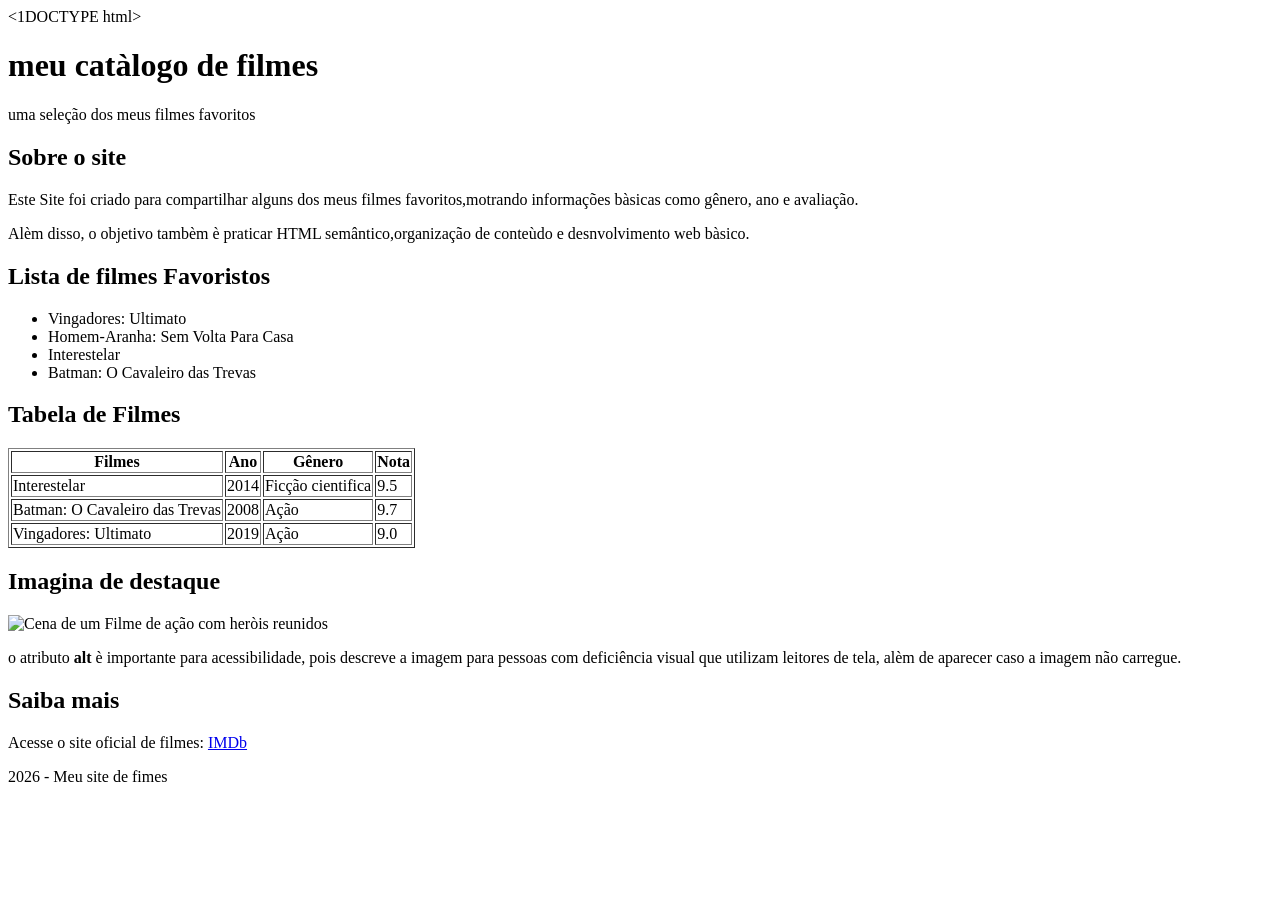
==== index.html @ 7e3cfceb "Adicionando o arquivo no github" ====
<1DOCTYPE html>
    <html lang="pt-BR">
    <head>
        <meta charset="UTF-8">
        <title>Catàlogo de filmes</title>
        <link rel="stylesheet" href="css/style.css">
    </head>
    
    <body>
    
        <header>
            <h1> meu catàlogo de filmes</h1>
            <p> uma seleção dos meus filmes favoritos</p>
        </header>
    
        <main>
    
            <section>
                <h2>Sobre o site</h2>
                <p> Este Site foi criado para compartilhar alguns dos meus filmes favoritos,motrando informações bàsicas como gênero, ano e avaliação.</p>
    
                <p>Alèm disso, o objetivo tambèm è praticar HTML semântico,organização de conteùdo e desnvolvimento web bàsico.</p>
            </section>
    
            <section>
                <h2>Lista de filmes Favoristos</h2>
    
                <ul>
                    <li>Vingadores: Ultimato</li>
                    <li>Homem-Aranha: Sem Volta Para Casa</li>
                    <li>Interestelar</li>
                    <li>Batman: O Cavaleiro das Trevas</li>
                </ul>
            </section>
    
            <section>
                <h2>Tabela de Filmes</h2>
    
                <Table border ="1">
                    <tr>
                        <th>Filmes</th>
                        <th>Ano</th>
                        <th>Gênero</th>
                        <th>Nota</th>
                    </tr>
    
                    <tr>
                        <td>Interestelar</td>
                        <td>2014</td>
                        <td>Ficção cientifica</td>
                        <td>9.5</td>
                    </tr>
    
                    <tr>
                        <td>Batman: O Cavaleiro das Trevas</td>
                        <td>2008</td>
                        <td>Ação</td>
                        <td>9.7</td>
                    </tr>
    
                    <tr>
                        <td>Vingadores: Ultimato</td>
                        <td>2019</td>
                        <td>Ação</td>
                        <td>9.0</td>
                    </tr>
                </Table>
            </section>
    
            <section>
                <h2>Imagina de destaque</h2>
                
                <img src="img/filme.jpg" alt="Cena de um Filme de ação com heròis reunidos">
                
                <p>
                    o atributo <strong>alt</strong> è importante para acessibilidade,
                    pois descreve a imagem para pessoas com deficiência visual
                    que utilizam leitores de tela, alèm de aparecer caso a imagem não carregue.
                </p>
            </section>
    
            <section>
                <h2>Saiba mais</h2>
    
                <p>
                    Acesse o site oficial de filmes:
                    <a href="https://www.imdb.com" target="_blank">
                        IMDb
                    </a>
                </p>
            </section>
    
        </main>
    
        <footer>
            <p>2026 - Meu site de fimes</p>
        </footer>
    
    </body>
    </html>
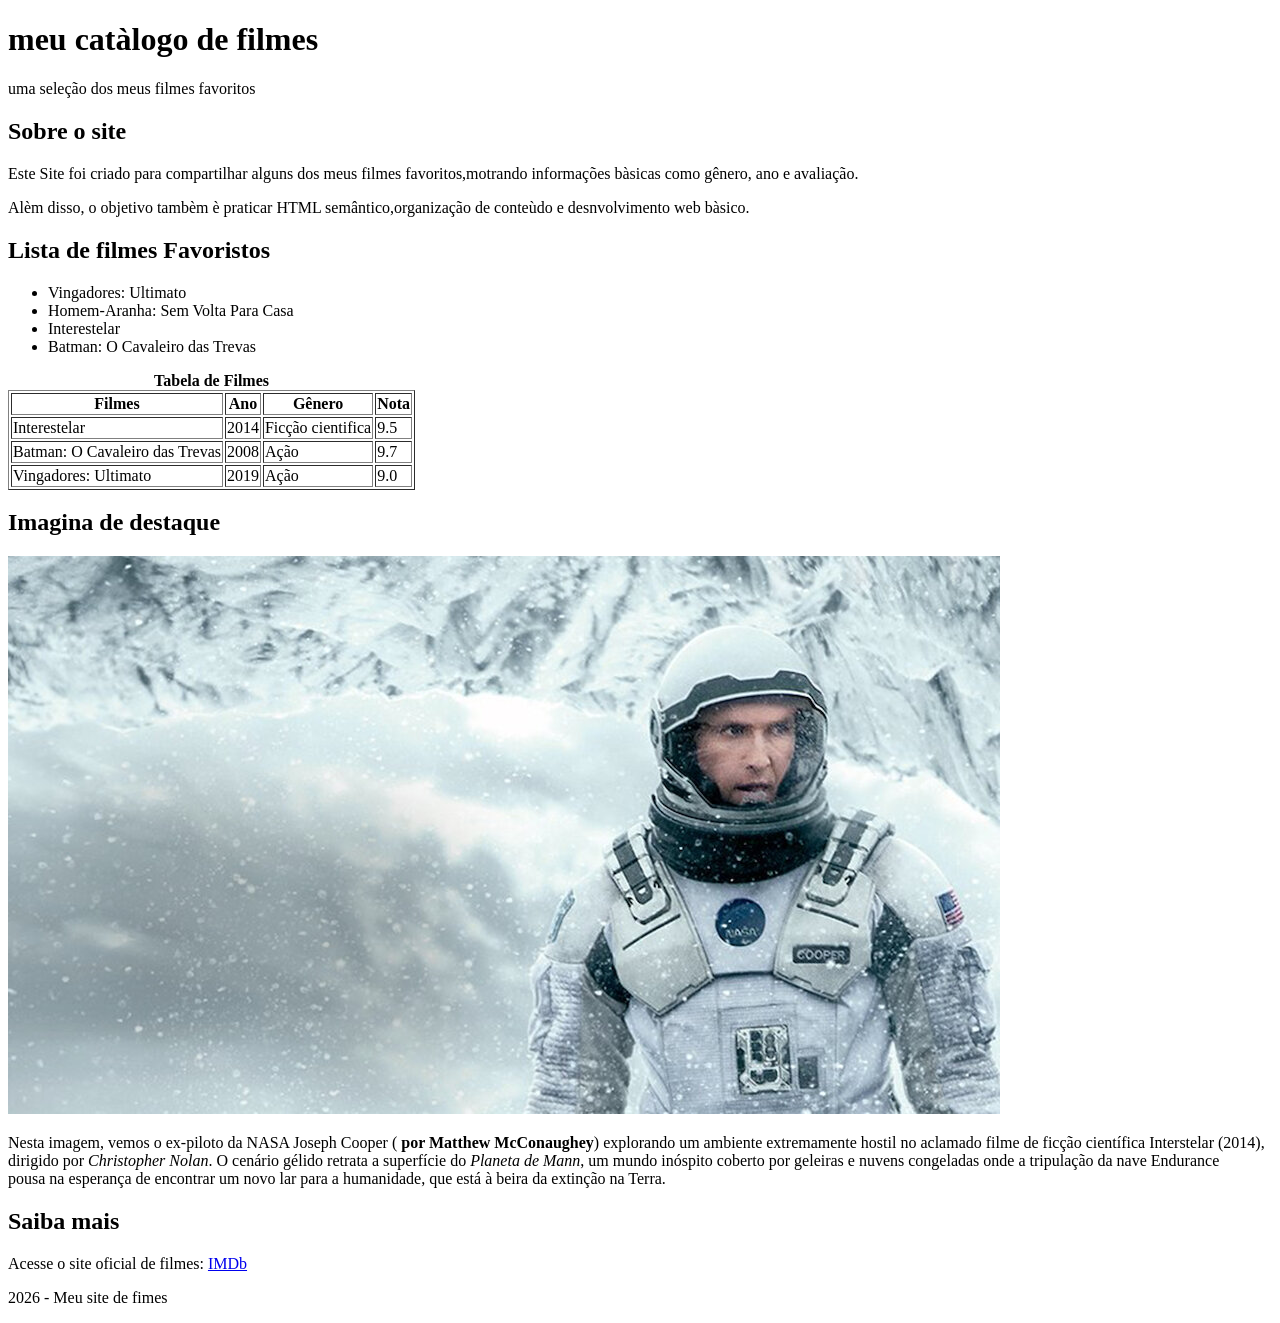
==== commit a077221d: "Arrumando e adicionando elementos" ====
--- a/index.html
+++ b/index.html
@@ -1,4 +1,4 @@
-<1DOCTYPE html>
+<!DOCTYPE html>
     <html lang="pt-BR">
     <head>
         <meta charset="UTF-8">
@@ -34,34 +34,33 @@
             </section>
     
             <section>
-                <h2>Tabela de Filmes</h2>
-    
                 <Table border ="1">
+                    <caption><b>Tabela de Filmes</b></caption>
                     <tr>
-                        <th>Filmes</th>
+                        <th colspan="2">Filmes</th>
                         <th>Ano</th>
-                        <th>Gênero</th>
+                        <th colspan="2">Gênero</th>
                         <th>Nota</th>
                     </tr>
     
                     <tr>
-                        <td>Interestelar</td>
-                        <td>2014</td>
-                        <td>Ficção cientifica</td>
+                        <td colspan="2">Interestelar</td>
+                        <td >2014</td>
+                        <td colspan="2">Ficção cientifica</td>
                         <td>9.5</td>
                     </tr>
     
                     <tr>
-                        <td>Batman: O Cavaleiro das Trevas</td>
-                        <td>2008</td>
-                        <td>Ação</td>
+                        <td colspan="2">Batman: O Cavaleiro das Trevas</td>
+                        <td >2008</td>
+                        <td colspan="2">Ação</td>
                         <td>9.7</td>
                     </tr>
     
                     <tr>
-                        <td>Vingadores: Ultimato</td>
-                        <td>2019</td>
-                        <td>Ação</td>
+                        <td colspan="2">Vingadores: Ultimato</td>
+                        <td >2019</td>
+                        <td colspan="2">Ação</td>
                         <td>9.0</td>
                     </tr>
                 </Table>
@@ -70,18 +69,20 @@
             <section>
                 <h2>Imagina de destaque</h2>
                 
-                <img src="img/filme.jpg" alt="Cena de um Filme de ação com heròis reunidos">
+                <img src="img/interestelar.jpg" alt="Cena retirada do filme Interestelar"/>
                 
                 <p>
-                    o atributo <strong>alt</strong> è importante para acessibilidade,
-                    pois descreve a imagem para pessoas com deficiência visual
-                    que utilizam leitores de tela, alèm de aparecer caso a imagem não carregue.
+                    Nesta imagem, vemos o ex-piloto da NASA Joseph Cooper (<strong> por Matthew McConaughey</strong>)
+                    explorando um ambiente extremamente hostil no aclamado filme de ficção científica Interstelar (2014),<br/>
+                    dirigido por <em>Christopher Nolan</em>. O cenário gélido retrata a superfície do <i>Planeta de Mann</i>, um
+                    mundo inóspito coberto por geleiras e nuvens congeladas onde a tripulação da nave Endurance<br/>
+                    pousa na esperança de encontrar um novo lar para a humanidade, que está à beira da extinção na Terra.
                 </p>
             </section>
     
             <section>
                 <h2>Saiba mais</h2>
-    
+                
                 <p>
                     Acesse o site oficial de filmes:
                     <a href="https://www.imdb.com" target="_blank">
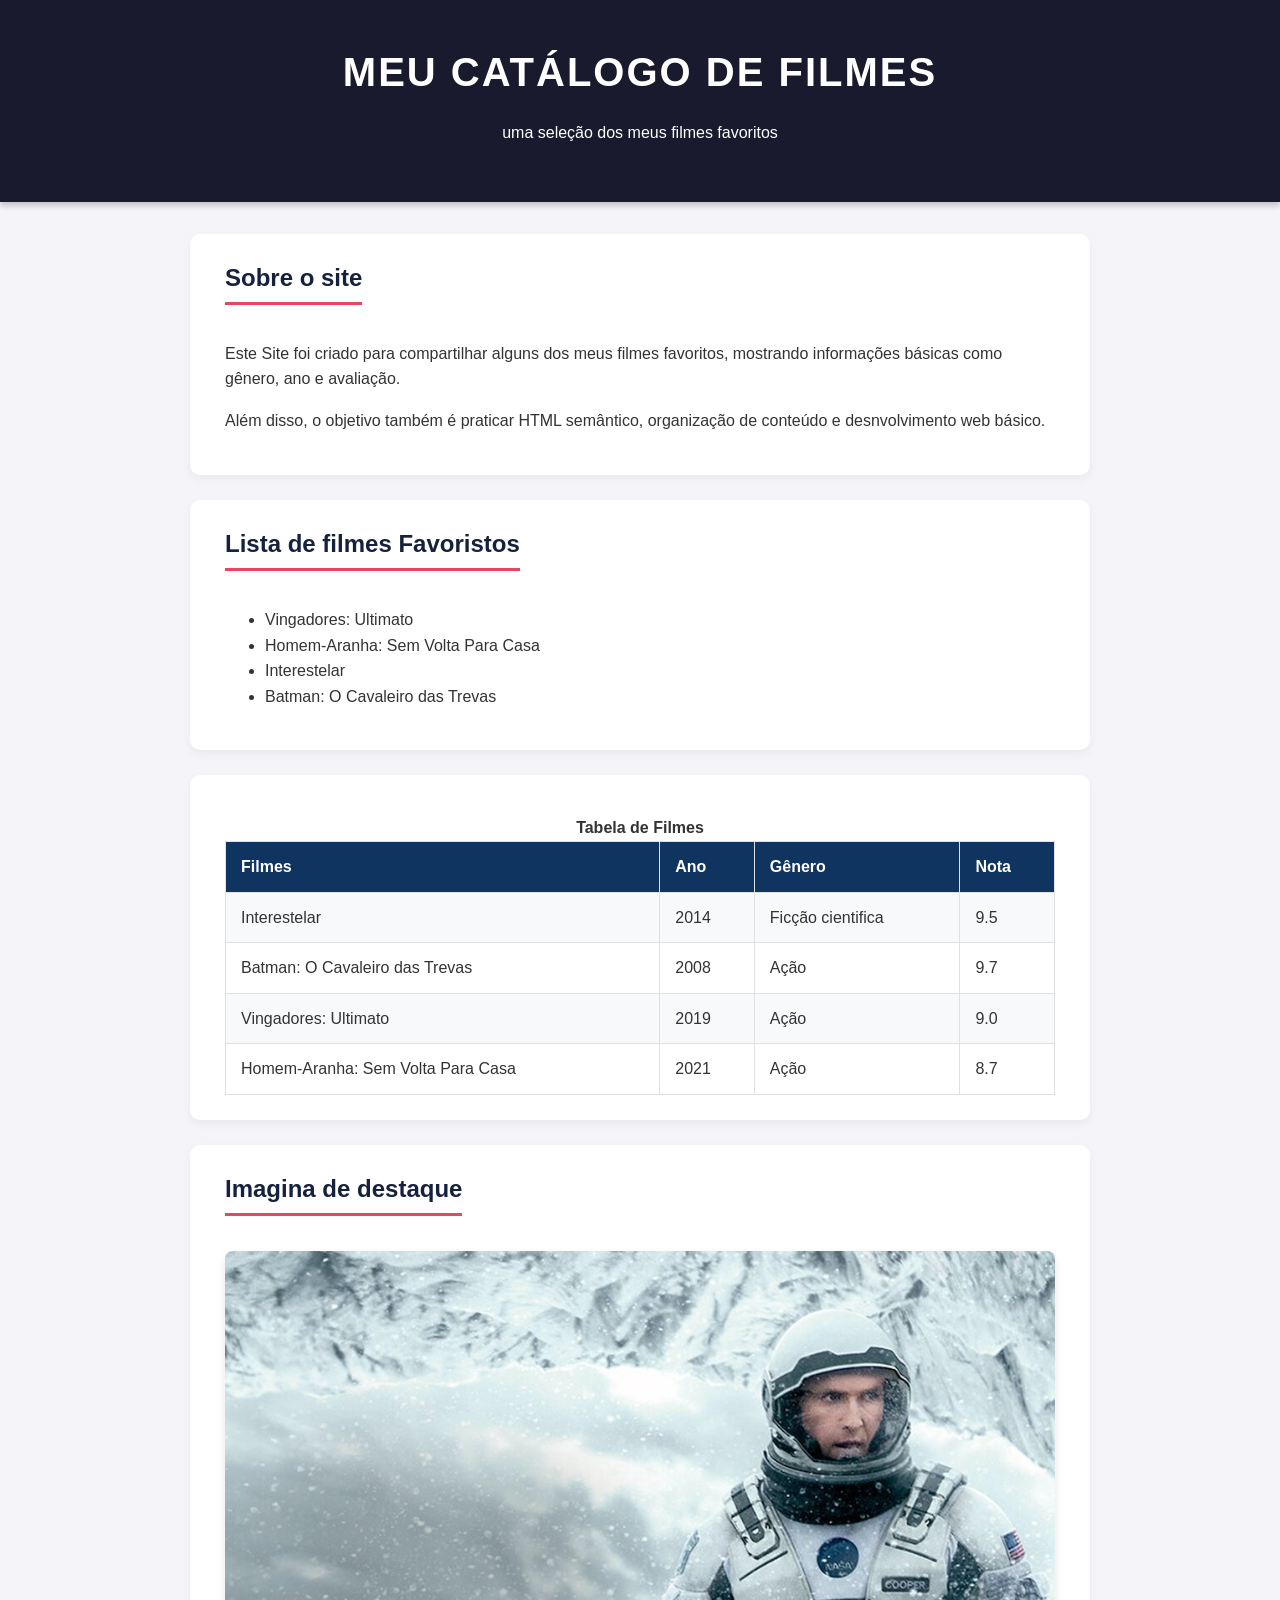
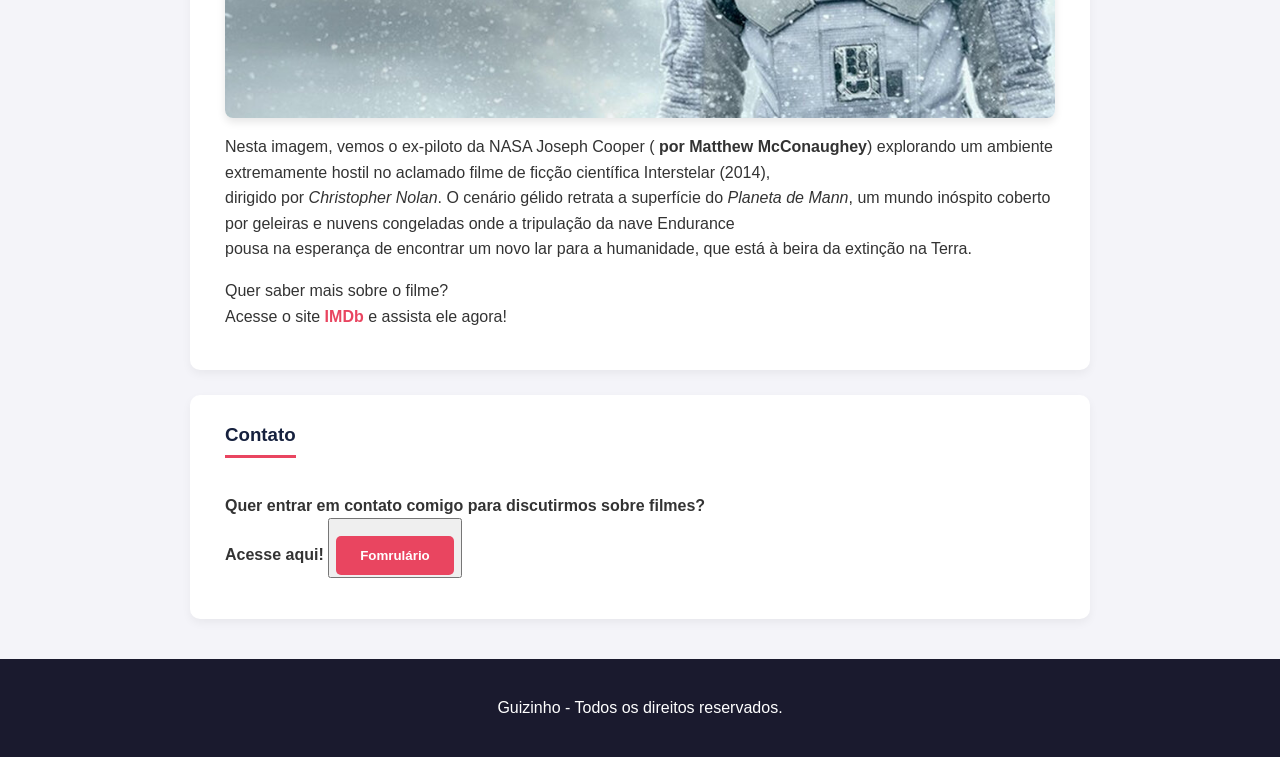
==== commit 25368194: "Site concluido" ====
--- a/index.html
+++ b/index.html
@@ -2,14 +2,14 @@
     <html lang="pt-BR">
     <head>
         <meta charset="UTF-8">
-        <title>Catàlogo de filmes</title>
+        <title>Catálogo de filmes</title>
         <link rel="stylesheet" href="css/style.css">
     </head>
     
     <body>
     
         <header>
-            <h1> meu catàlogo de filmes</h1>
+            <h1> Meu catálogo de filmes</h1>
             <p> uma seleção dos meus filmes favoritos</p>
         </header>
     
@@ -17,9 +17,8 @@
     
             <section>
                 <h2>Sobre o site</h2>
-                <p> Este Site foi criado para compartilhar alguns dos meus filmes favoritos,motrando informações bàsicas como gênero, ano e avaliação.</p>
-    
-                <p>Alèm disso, o objetivo tambèm è praticar HTML semântico,organização de conteùdo e desnvolvimento web bàsico.</p>
+                <p> Este Site foi criado para compartilhar alguns dos meus filmes favoritos, mostrando informações básicas como gênero, ano e avaliação.</p>
+                <p>Além disso, o objetivo também é praticar HTML semântico, organização de conteúdo e desnvolvimento web básico.</p>
             </section>
     
             <section>
@@ -63,6 +62,13 @@
                         <td colspan="2">Ação</td>
                         <td>9.0</td>
                     </tr>
+
+                    <tr>
+                        <td colspan="2">Homem-Aranha: Sem Volta Para Casa</td>
+                        <td >2021</td>
+                        <td colspan="2">Ação</td>
+                        <td>8.7</td>
+                    </tr>
                 </Table>
             </section>
     
@@ -78,24 +84,26 @@
                     mundo inóspito coberto por geleiras e nuvens congeladas onde a tripulação da nave Endurance<br/>
                     pousa na esperança de encontrar um novo lar para a humanidade, que está à beira da extinção na Terra.
                 </p>
+                <p>
+                    Quer saber mais sobre o filme?<br/>
+                    Acesse o site <a href="https://www.imdb.com" target="_blank">IMDb</a> e assista ele agora!
+                </p>
             </section>
     
             <section>
-                <h2>Saiba mais</h2>
-                
+                <h3>Contato</h3>
                 <p>
-                    Acesse o site oficial de filmes:
-                    <a href="https://www.imdb.com" target="_blank">
-                        IMDb
-                    </a>
+                    <b>Quer entrar em contato comigo para discutirmos sobre filmes?</b><br/>
+                    <b>Acesse aqui!    </b><button><a href="formulario.html">Fomrulário</a></button>
                 </p>
             </section>
     
         </main>
+
+        <hr/>
     
         <footer>
-            <p>2026 - Meu site de fimes</p>
+            <p> Guizinho - Todos os direitos reservados. </p>
         </footer>
-    
     </body>
     </html>
--- a/css/style.css
+++ b/css/style.css
@@ -0,0 +1,124 @@
+body {
+    font-family: 'Segoe UI', Tahoma, Geneva, Verdana, sans-serif;
+    background-color: #f4f4f9;
+    color: #333;
+    margin: 0;
+    padding: 0;
+    line-height: 1.6;
+}
+
+header {
+    background-color: #1a1a2e;
+    color: #fff;
+    text-align: center;
+    padding: 2.5rem 0;
+    margin-bottom: 2rem;
+    box-shadow: 0 4px 6px rgba(0, 0, 0, 0.2);
+}
+
+header h1 {
+    margin: 0;
+    font-size: 2.5rem;
+    text-transform: uppercase;
+    letter-spacing: 2px;
+}
+
+main {
+    max-width: 900px;
+    margin: 0 auto;
+    padding: 0 20px;
+}
+
+section {
+    background-color: #fff;
+    padding: 25px 35px;
+    margin-bottom: 25px;
+    border-radius: 10px;
+    box-shadow: 0 4px 10px rgba(0, 0, 0, 0.05);
+}
+
+h2, h3 {
+    color: #16213e;
+    border-bottom: 3px solid #e94560;
+    padding-bottom: 5px;
+    display: inline-block;
+    margin-top: 0;
+}
+
+table {
+    width: 100%;
+    border-collapse: collapse;
+    margin-top: 15px;
+}
+
+table, th, td {
+    border: 1px solid #e0e0e0;
+}
+
+th, td {
+    padding: 12px 15px;
+    text-align: left;
+}
+
+th {
+    background-color: #0f3460;
+    color: white;
+    font-weight: bold;
+}
+
+tr:nth-child(even) {
+    background-color: #f8f9fa;
+}
+
+tr:hover {
+    background-color: #f1f1f1;
+}
+
+img {
+    max-width: 100%;
+    height: auto;
+    border-radius: 8px;
+    display: block;
+    margin: 15px auto;
+    box-shadow: 0 4px 8px rgba(0, 0, 0, 0.1);
+}
+
+a {
+    color: #e94560;
+    text-decoration: none;
+    font-weight: bold;
+    transition: color 0.3s;
+}
+
+a:hover {
+    color: #c83349;
+}
+
+a[href="formulario.html"] {
+    display: inline-block;
+    background-color: #e94560;
+    color: white;
+    padding: 12px 24px;
+    border-radius: 5px;
+    margin-top: 15px;
+    text-align: center;
+    transition: background-color 0.3s, transform 0.2s;
+}
+
+a[href="formulario.html"]:hover {
+    background-color: #c83349;
+    color: white;
+    transform: translateY(-2px);
+}
+
+hr {
+    display: none;
+}
+
+footer {
+    text-align: center;
+    padding: 20px 0;
+    background-color: #1a1a2e;
+    color: #fff;
+    margin-top: 40px;
+}
